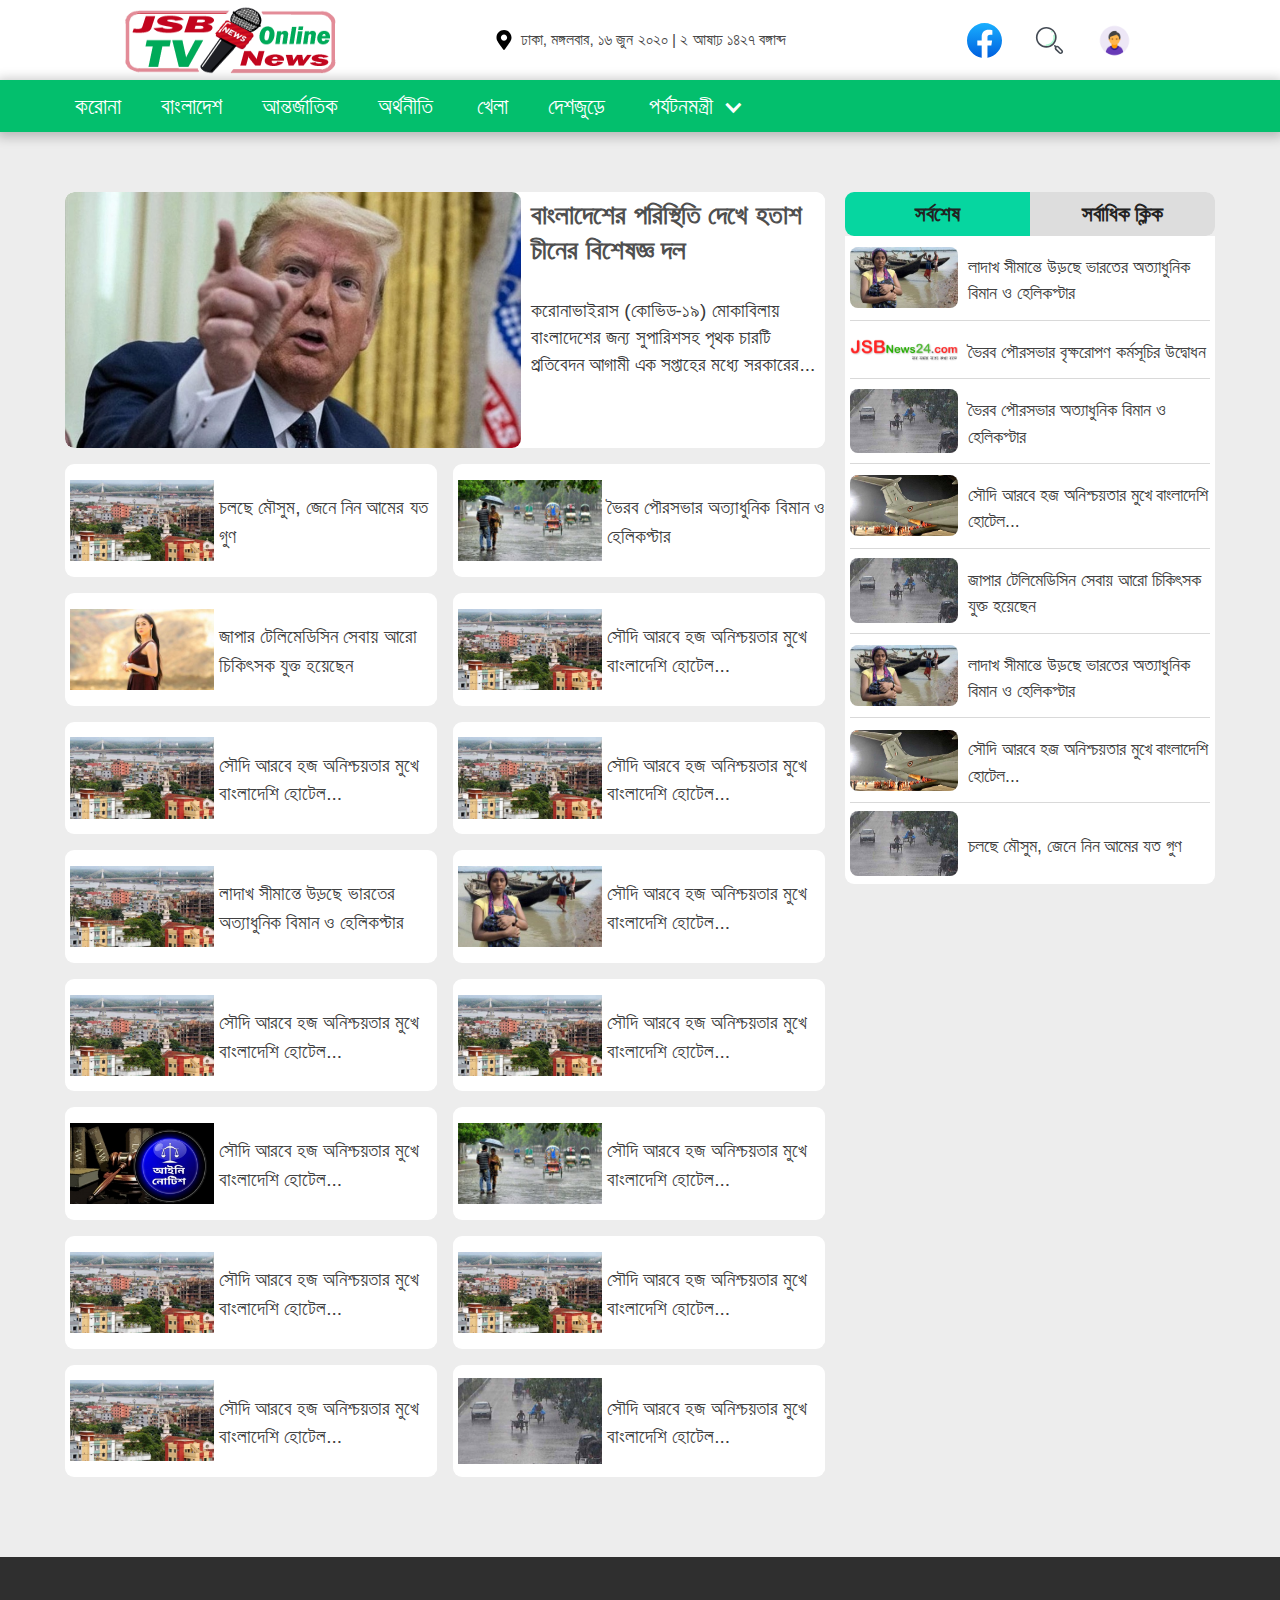
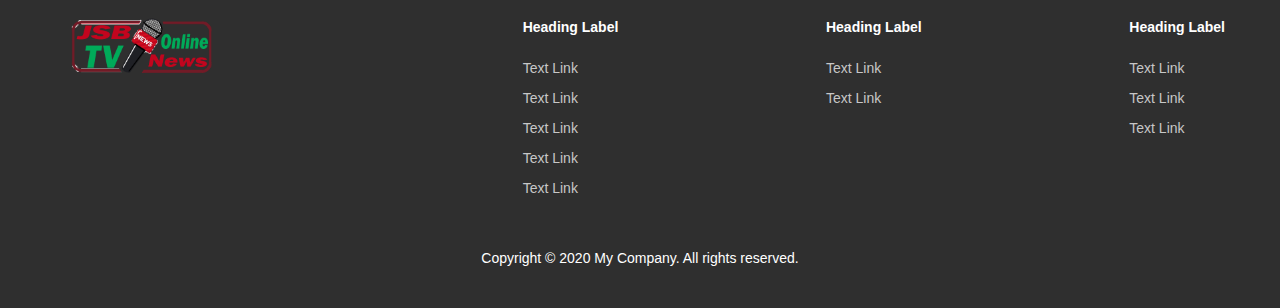
==== cat.htm @ a58efa72 "First Commit" ====
<!DOCTYPE html>

<html data-wf-page="5eef7b1b35ddb6d08516d915" data-wf-site="5ee8eca224a7f662449e1079">
    <head>
        <meta charset="utf-8" />
        <title>Not Found</title>
        <meta content="Not Found" property="og:title" />
        <meta content="Not Found" property="twitter:title" />
        <meta content="width=device-width, initial-scale=1" name="viewport" />
        <link href="css/normalize.css" rel="stylesheet" type="text/css" />
        <link href="css/w3.min.css" rel="stylesheet" type="text/css" />
        <link href="css/style.css" rel="stylesheet" type="text/css" />
        <script type="text/javascript">
            !(function (o, c) {
                var n = c.documentElement,
                    t = " w-mod-";
                (n.className += t + "js"), ("ontouchstart" in o || (o.DocumentTouch && c instanceof DocumentTouch)) && (n.className += t + "touch");
            })(window, document);
        </script>
        <link href="images/favicon.ico" rel="shortcut icon" type="image/x-icon" />
        <link href="images/webclip.png" rel="apple-touch-icon" />
    </head>
    <body>
        <header id="header" class="container header">
            <div class="header-row w-row">
                <div class="header__col w-col w-col-4">
                    <div class="header__col">
                        <a href="#" class="logo-link w-inline-block"><img src="images/Untitled-1.png" width="260" height="70" alt="Logo" class="image" /></a>
                    </div>
                </div>
                <div id="date-section" class="header__col h__date w-col w-col-4">
                    <img src="images/map-marker-alt.svg" width="20" height="20" alt="Marker" class="marker" />
                    <p class="date">ঢাকা, মঙ্গলবার, ১৬ জুন ২০২০ | ২ আষাঢ় ১৪২৭ বঙ্গাব্দ</p>
                </div>
                <div class="header__col w-col w-col-4">
                    <div class="header_s3_r-bar">
                        <ul role="list" class="h_r_btns w-list-unstyled">
                            <li class="h_r_item"><img src="images/fb.svg" alt="Facebook" height="35" width="35" class="image_u_l" /></li>
                            <li class="h_r_item search">
                                <img
                                    src="images/icons8-search.svg"
                                    width="35"
                                    height="35"
                                    alt="Twitter"
                                    data-w-id="1cf851e9-919a-91a7-d79a-5d364fa66bd7"
                                    class="image_u_l"
                                />
                            </li>
                            <li class="h_r_item"><img src="images/download.png" alt="Login" height="35" width="40" class="image_u_l login" /></li>
                        </ul>
                    </div>
                </div>
            </div>
            <div class="search-bar">
                <div class="search-box w-form">
                    <form id="email-form" name="email-form" data-name="Email Form" class="form">
                        <input type="text" class="search_input w-input" maxlength="256" name="query-2" data-name="Query 2" placeholder="কী খুঁজতে চান?" id="query-2" required="" />
                        <input type="submit" value="" class="search_submit w-button" /><a data-w-id="1cf851e9-919a-91a7-d79a-5d364fa66bdf" href="#" class="crose w-button">X</a>
                    </form>
                    <div class="w-form-done"></div>
                    <div class="w-form-fail"></div>
                </div>
            </div>
        </header>
        <nav class="main_menu">
            <div data-collapse="medium" data-animation="default" data-duration="400" data-no-scroll="1" role="banner" class="nav_top container w-nav">
                <nav role="navigation" class="mani_nav container w-nav-menu">
                    <a href="#" class="nav_item w-nav-link">করোনা</a><a href="#" class="nav_item w-nav-link">বাংলাদেশ</a><a href="#" class="nav_item w-nav-link">আন্তর্জাতিক</a><a href="#" class="nav_item w-nav-link">অর্থনীতি</a>
                    <a href="#" class="nav_item w-nav-link">খেলা</a><a href="#" class="nav_item w-nav-link">দেশজুড়ে</a>
                    <div data-hover="1" data-delay="0" class="nav_item w-dropdown">
                        <div class="dropdown-toggle w-dropdown-toggle">
                            <div class="icon w-icon-dropdown-toggle"></div>
                            <div class="dropdown_main_text">পর্যটনমন্ত্রী</div>
                        </div>
                        <nav class="dropdown_menu top_ss w-dropdown-list">
                            <a href="#" class="dropdown_menu_item nav_item w-dropdown-link">অবশেষে</a><a href="#" class="dropdown_menu_item nav_item w-dropdown-link">অবশেষে</a>
                            <a href="#" class="dropdown_menu_item nav_item w-dropdown-link">করোনাভাইরাসের</a><a href="#" class="dropdown_menu_item nav_item w-dropdown-link">মহামারি</a>
                        </nav>
                    </div>
                </nav>
                <div class="menu-button w-nav-button"><div class="w-icon-nav-menu"></div></div>
            </div>
        </nav>
        <section class="cat_page">
            <div class="container">
                <div class="cat_page_col w-row">
                    <div class="cat_page_col_item w-col w-col-8 w-col-stack">
                        <div class="w-layout-grid">
                            <div id="w-node-893c8c41c32c-8516d915" class="cat_page_item first">
                                <div class="cat_p_item_inner">
                                    <div class="c_image_s">
                                        <a href="#" class="link w-inline-block">
                                            <img
                                                src="images/trump.jpg"
                                                srcset="
                                                    images/trump-p-800.jpeg   800w,
                                                    images/trump-p-1080.jpeg 1080w,
                                                    images/trump.jpg         1400w
                                                "
                                                sizes="(max-width: 479px) 57vw, (max-width: 767px) 58vw, (max-width: 991px) 59vw, (max-width: 1279px) 39vw, (max-width: 1439px) 455.97918701171875px, 467.97918701171875px"
                                                alt=""
                                                class="image-4"
                                            />
                                        </a>
                                    </div>
                                    <div class="c_content_s">
                                        <a href="#" class="link cat_item w-inline-block"><h1 class="cat_page_f_heading">বাংলাদেশের পরিস্থিতি দেখে হতাশ চীনের বিশেষজ্ঞ দল</h1></a>
                                        <p class="cat_page_f_sami">করোনাভাইরাস (কোভিড-১৯) মোকাবিলায় বাংলাদেশের জন্য সুপারিশসহ পৃথক চারটি প্রতিবেদন আগামী এক সপ্তাহের মধ্যে সরকারের...</p>
                                    </div>
                                </div>
                            </div>
                            <div id="w-node-59c60391ee85-8516d915" class="cat_page_item">
                                <a href="#" class="tab_small_image s8 cat w-inline-block">
                                    <img
                                        src="images/ctg.jpg"
                                        srcset="
                                            images/ctg-p-800.jpeg 800w,
                                            images/ctg.jpg        863w
                                        "
                                        sizes="(max-width: 479px) 37vw, (max-width: 767px) 38vw, (max-width: 991px) 39vw, (max-width: 1279px) 25vw, (max-width: 1439px) 298.97918701171875px, 306.97918701171875px"
                                        alt=""
                                        class="tab_image cat"
                                    />
                                </a>
                                <a href="#" class="tab_text s8 w-inline-block"><h2 class="heading s8_title cat_page">চলছে মৌসুম, জেনে নিন আমের যত গুণ</h2></a>
                            </div>
                            <div id="w-node-bd3c73ebaac7-8516d915" class="cat_page_item">
                                <a href="#" class="tab_small_image s8 cat w-inline-block"><img src="images/rain.jpg" alt="" class="tab_image cat" /></a>
                                <a href="#" class="tab_text s8 w-inline-block"><h2 class="heading s8_title cat_page">ভৈরব পৌরসভার অত্যাধুনিক বিমান ও হেলিকপ্টার</h2></a>
                            </div>
                            <div id="w-node-c0c34e583d6d-8516d915" class="cat_page_item">
                                <a href="#" class="tab_small_image s8 cat w-inline-block"><img src="images/mitu.jpg" alt="" class="tab_image cat" /></a>
                                <a href="#" class="tab_text s8 w-inline-block"><h2 class="heading s8_title cat_page">জাপার টেলিমেডিসিন সেবায় আরো চিকিৎসক যুক্ত হয়েছেন</h2></a>
                            </div>
                            <div id="w-node-b949ef691af8-8516d915" class="cat_page_item">
                                <a href="#" class="tab_small_image s8 cat w-inline-block">
                                    <img
                                        src="images/ctg.jpg"
                                        srcset="
                                            images/ctg-p-800.jpeg 800w,
                                            images/ctg.jpg        863w
                                        "
                                        sizes="(max-width: 479px) 37vw, (max-width: 767px) 38vw, (max-width: 991px) 39vw, (max-width: 1279px) 25vw, (max-width: 1439px) 298.97918701171875px, 306.97918701171875px"
                                        alt=""
                                        class="tab_image cat"
                                    />
                                </a>
                                <a href="#" class="tab_text s8 w-inline-block"><h2 class="heading s8_title cat_page">সৌদি আরবে হজ অনিশ্চয়তার মুখে বাংলাদেশি হোটেল...</h2></a>
                            </div>
                            <div id="w-node-778135c5c2c8-8516d915" class="cat_page_item">
                                <a href="#" class="tab_small_image s8 cat w-inline-block">
                                    <img
                                        src="images/ctg.jpg"
                                        srcset="
                                            images/ctg-p-800.jpeg 800w,
                                            images/ctg.jpg        863w
                                        "
                                        sizes="(max-width: 479px) 37vw, (max-width: 767px) 38vw, (max-width: 991px) 39vw, (max-width: 1279px) 25vw, (max-width: 1439px) 298.97918701171875px, 306.97918701171875px"
                                        alt=""
                                        class="tab_image cat"
                                    />
                                </a>
                                <a href="#" class="tab_text s8 w-inline-block"><h2 class="heading s8_title cat_page">সৌদি আরবে হজ অনিশ্চয়তার মুখে বাংলাদেশি হোটেল...</h2></a>
                            </div>
                            <div id="w-node-17bcb2df6a93-8516d915" class="cat_page_item">
                                <a href="#" class="tab_small_image s8 cat w-inline-block">
                                    <img
                                        src="images/ctg.jpg"
                                        srcset="
                                            images/ctg-p-800.jpeg 800w,
                                            images/ctg.jpg        863w
                                        "
                                        sizes="(max-width: 479px) 37vw, (max-width: 767px) 38vw, (max-width: 991px) 39vw, (max-width: 1279px) 25vw, (max-width: 1439px) 298.97918701171875px, 306.97918701171875px"
                                        alt=""
                                        class="tab_image cat"
                                    />
                                </a>
                                <a href="#" class="tab_text s8 w-inline-block"><h2 class="heading s8_title cat_page">সৌদি আরবে হজ অনিশ্চয়তার মুখে বাংলাদেশি হোটেল...</h2></a>
                            </div>
                            <div id="w-node-f8d655f0a3bc-8516d915" class="cat_page_item">
                                <a href="#" class="tab_small_image s8 cat w-inline-block">
                                    <img
                                        src="images/ctg.jpg"
                                        srcset="
                                            images/ctg-p-800.jpeg 800w,
                                            images/ctg.jpg        863w
                                        "
                                        sizes="(max-width: 479px) 37vw, (max-width: 767px) 38vw, (max-width: 991px) 39vw, (max-width: 1279px) 25vw, (max-width: 1439px) 298.97918701171875px, 306.97918701171875px"
                                        alt=""
                                        class="tab_image cat"
                                    />
                                </a>
                                <a href="#" class="tab_text s8 w-inline-block"><h2 class="heading s8_title cat_page">লাদাখ সীমান্তে উড়ছে ভারতের অত্যাধুনিক বিমান ও হেলিকপ্টার</h2></a>
                            </div>
                            <div id="w-node-1c79c45c4981-8516d915" class="cat_page_item">
                                <a href="#" class="tab_small_image s8 cat w-inline-block"><img src="images/hdbm9cwx.jpg" alt="" class="tab_image cat" /></a>
                                <a href="#" class="tab_text s8 w-inline-block"><h2 class="heading s8_title cat_page">সৌদি আরবে হজ অনিশ্চয়তার মুখে বাংলাদেশি হোটেল...</h2></a>
                            </div>
                            <div id="w-node-3529fb78c6a3-8516d915" class="cat_page_item">
                                <a href="#" class="tab_small_image s8 cat w-inline-block">
                                    <img
                                        src="images/ctg.jpg"
                                        srcset="
                                            images/ctg-p-800.jpeg 800w,
                                            images/ctg.jpg        863w
                                        "
                                        sizes="(max-width: 479px) 37vw, (max-width: 767px) 38vw, (max-width: 991px) 39vw, (max-width: 1279px) 25vw, (max-width: 1439px) 298.97918701171875px, 306.97918701171875px"
                                        alt=""
                                        class="tab_image cat"
                                    />
                                </a>
                                <a href="#" class="tab_text s8 w-inline-block"><h2 class="heading s8_title cat_page">সৌদি আরবে হজ অনিশ্চয়তার মুখে বাংলাদেশি হোটেল...</h2></a>
                            </div>
                            <div id="w-node-2137177ca760-8516d915" class="cat_page_item">
                                <a href="#" class="tab_small_image s8 cat w-inline-block">
                                    <img
                                        src="images/ctg.jpg"
                                        srcset="
                                            images/ctg-p-800.jpeg 800w,
                                            images/ctg.jpg        863w
                                        "
                                        sizes="(max-width: 479px) 37vw, (max-width: 767px) 38vw, (max-width: 991px) 39vw, (max-width: 1279px) 25vw, (max-width: 1439px) 298.97918701171875px, 306.97918701171875px"
                                        alt=""
                                        class="tab_image cat"
                                    />
                                </a>
                                <a href="#" class="tab_text s8 w-inline-block"><h2 class="heading s8_title cat_page">সৌদি আরবে হজ অনিশ্চয়তার মুখে বাংলাদেশি হোটেল...</h2></a>
                            </div>
                            <div id="w-node-dc37e570d9dc-8516d915" class="cat_page_item">
                                <a href="#" class="tab_small_image s8 cat w-inline-block">
                                    <img
                                        src="images/image-317520-1592567009.jpg"
                                        srcset="
                                            images/image-317520-1592567009-p-500.jpeg 500w,
                                            images/image-317520-1592567009.jpg        728w
                                        "
                                        sizes="(max-width: 479px) 37vw, (max-width: 767px) 38vw, (max-width: 991px) 39vw, (max-width: 1279px) 25vw, (max-width: 1439px) 298.97918701171875px, 306.97918701171875px"
                                        alt=""
                                        class="tab_image cat"
                                    />
                                </a>
                                <a href="#" class="tab_text s8 w-inline-block"><h2 class="heading s8_title cat_page">সৌদি আরবে হজ অনিশ্চয়তার মুখে বাংলাদেশি হোটেল...</h2></a>
                            </div>
                            <div id="w-node-99bef256e8ab-8516d915" class="cat_page_item">
                                <a href="#" class="tab_small_image s8 cat w-inline-block"><img src="images/rain.jpg" alt="" class="tab_image cat" /></a>
                                <a href="#" class="tab_text s8 w-inline-block"><h2 class="heading s8_title cat_page">সৌদি আরবে হজ অনিশ্চয়তার মুখে বাংলাদেশি হোটেল...</h2></a>
                            </div>
                            <div id="w-node-aa021aca2595-8516d915" class="cat_page_item">
                                <a href="#" class="tab_small_image s8 cat w-inline-block">
                                    <img
                                        src="images/ctg.jpg"
                                        srcset="
                                            images/ctg-p-800.jpeg 800w,
                                            images/ctg.jpg        863w
                                        "
                                        sizes="(max-width: 479px) 37vw, (max-width: 767px) 38vw, (max-width: 991px) 39vw, (max-width: 1279px) 25vw, (max-width: 1439px) 298.97918701171875px, 306.97918701171875px"
                                        alt=""
                                        class="tab_image cat"
                                    />
                                </a>
                                <a href="#" class="tab_text s8 w-inline-block"><h2 class="heading s8_title cat_page">সৌদি আরবে হজ অনিশ্চয়তার মুখে বাংলাদেশি হোটেল...</h2></a>
                            </div>
                            <div id="w-node-a9aea4d67c64-8516d915" class="cat_page_item">
                                <a href="#" class="tab_small_image s8 cat w-inline-block">
                                    <img
                                        src="images/ctg.jpg"
                                        srcset="
                                            images/ctg-p-800.jpeg 800w,
                                            images/ctg.jpg        863w
                                        "
                                        sizes="(max-width: 479px) 37vw, (max-width: 767px) 38vw, (max-width: 991px) 39vw, (max-width: 1279px) 25vw, (max-width: 1439px) 298.97918701171875px, 306.97918701171875px"
                                        alt=""
                                        class="tab_image cat"
                                    />
                                </a>
                                <a href="#" class="tab_text s8 w-inline-block"><h2 class="heading s8_title cat_page">সৌদি আরবে হজ অনিশ্চয়তার মুখে বাংলাদেশি হোটেল...</h2></a>
                            </div>
                            <div id="w-node-bbadb7db4d58-8516d915" class="cat_page_item">
                                <a href="#" class="tab_small_image s8 cat w-inline-block">
                                    <img
                                        src="images/ctg.jpg"
                                        srcset="
                                            images/ctg-p-800.jpeg 800w,
                                            images/ctg.jpg        863w
                                        "
                                        sizes="(max-width: 479px) 37vw, (max-width: 767px) 38vw, (max-width: 991px) 39vw, (max-width: 1279px) 25vw, (max-width: 1439px) 298.97918701171875px, 306.97918701171875px"
                                        alt=""
                                        class="tab_image cat"
                                    />
                                </a>
                                <a href="#" class="tab_text s8 w-inline-block"><h2 class="heading s8_title cat_page">সৌদি আরবে হজ অনিশ্চয়তার মুখে বাংলাদেশি হোটেল...</h2></a>
                            </div>
                            <div id="w-node-06b2c79d84d1-8516d915" class="cat_page_item">
                                <a href="#" class="tab_small_image s8 cat w-inline-block">
                                    <img src="images/888940f3f423f0eb96e3fb1c6697e203-5c0145870c755.jpg" alt="" class="tab_image cat" />
                                </a>
                                <a href="#" class="tab_text s8 w-inline-block"><h2 class="heading s8_title cat_page">সৌদি আরবে হজ অনিশ্চয়তার মুখে বাংলাদেশি হোটেল...</h2></a>
                            </div>
                        </div>
                    </div>
                    <div class="cat_page_col_item _2nd w-col w-col-4 w-col-stack">
                        <div data-duration-in="300" data-duration-out="100" class="sig_page_tab w-tabs">
                            <div class="tabs-menu w-tab-menu">
                                <a data-w-tab="Tab 1" class="custom_all_tab w-inline-block w-tab-link w--current"><div class="text-block">সর্বশেষ</div></a>
                                <a data-w-tab="Tab 2" class="s_1_tab_2 custom_all_tab w-inline-block w-tab-link"><div class="text-block-2">সর্বাধিক ক্লিক</div></a>
                            </div>
                            <div class="w-tab-content">
                                <div data-w-tab="Tab 1" class="tab_panel sig_page w-tab-pane w--tab-active">
                                    <div class="tab_panel_inner">
                                        <ul role="list" class="tab_panel_list w-list-unstyled">
                                            <li class="tab_panel_list_item">
                                                <a href="#" class="tab_small_image w-inline-block"><img src="images/hdbm9cwx.jpg" alt="" class="tab_image" /></a>
                                                <a href="#" class="tab_text link w-inline-block"><h2 class="heading">লাদাখ সীমান্তে উড়ছে ভারতের অত্যাধুনিক বিমান ও হেলিকপ্টার</h2></a>
                                            </li>
                                            <li class="tab_panel_list_item">
                                                <a href="#" class="tab_small_image w-inline-block"><img src="images/logo.png" alt="" class="tab_image" /></a>
                                                <a href="#" class="tab_text link w-inline-block"><h2 class="heading">ভৈরব পৌরসভার বৃক্ষরোপণ কর্মসূচির উদ্বোধন</h2></a>
                                            </li>
                                            <li class="tab_panel_list_item">
                                                <a href="#" class="tab_small_image w-inline-block">
                                                    <img src="images/888940f3f423f0eb96e3fb1c6697e203-5c0145870c755.jpg" alt="" class="tab_image" />
                                                </a>
                                                <a href="#" class="tab_text link w-inline-block"><h2 class="heading">ভৈরব পৌরসভার অত্যাধুনিক বিমান ও হেলিকপ্টার</h2></a>
                                            </li>
                                            <li class="tab_panel_list_item">
                                                <a href="#" class="tab_small_image w-inline-block">
                                                    <img src="images/image-317519-1592566779.jpg" alt="" class="tab_image" />
                                                </a>
                                                <a href="#" class="tab_text link w-inline-block"><h2 class="heading">সৌদি আরবে হজ অনিশ্চয়তার মুখে বাংলাদেশি হোটেল...</h2></a>
                                            </li>
                                            <li class="tab_panel_list_item">
                                                <a href="#" class="tab_small_image w-inline-block">
                                                    <img src="images/888940f3f423f0eb96e3fb1c6697e203-5c0145870c755.jpg" alt="" class="tab_image" />
                                                </a>
                                                <a href="#" class="tab_text link w-inline-block"><h2 class="heading">জাপার টেলিমেডিসিন সেবায় আরো চিকিৎসক যুক্ত হয়েছেন</h2></a>
                                            </li>
                                            <li class="tab_panel_list_item">
                                                <a href="#" class="tab_small_image w-inline-block"><img src="images/hdbm9cwx.jpg" alt="" class="tab_image" /></a>
                                                <a href="#" class="tab_text link w-inline-block"><h2 class="heading">লাদাখ সীমান্তে উড়ছে ভারতের অত্যাধুনিক বিমান ও হেলিকপ্টার</h2></a>
                                            </li>
                                            <li class="tab_panel_list_item">
                                                <a href="#" class="tab_small_image w-inline-block">
                                                    <img src="images/image-317519-1592566779.jpg" alt="" class="tab_image" />
                                                </a>
                                                <a href="#" class="tab_text link w-inline-block"><h2 class="heading">সৌদি আরবে হজ অনিশ্চয়তার মুখে বাংলাদেশি হোটেল...</h2></a>
                                            </li>
                                            <li class="tab_panel_list_item last">
                                                <a href="#" class="tab_small_image w-inline-block">
                                                    <img src="images/888940f3f423f0eb96e3fb1c6697e203-5c0145870c755.jpg" alt="" class="tab_image" />
                                                </a>
                                                <a href="#" class="tab_text link w-inline-block"><h2 class="heading">চলছে মৌসুম, জেনে নিন আমের যত গুণ</h2></a>
                                            </li>
                                        </ul>
                                    </div>
                                </div>
                                <div data-w-tab="Tab 2" class="tab_panel sig_page w-tab-pane">
                                    <div class="tab_panel_inner">
                                        <ul role="list" class="tab_panel_list w-list-unstyled">
                                            <li class="tab_panel_list_item">
                                                <a href="#" class="tab_small_image w-inline-block">
                                                    <img src="images/image-317519-1592566779.jpg" alt="" class="tab_image" />
                                                </a>
                                                <a href="#" class="tab_text link w-inline-block"><h2 class="heading">লাদাখ সীমান্তে উড়ছে ভারতের অত্যাধুনিক বিমান ও হেলিকপ্টার</h2></a>
                                            </li>
                                            <li class="tab_panel_list_item">
                                                <a href="#" class="tab_small_image w-inline-block">
                                                    <img src="images/image-317519-1592566779.jpg" alt="" class="tab_image" />
                                                </a>
                                                <a href="#" class="tab_text link w-inline-block"><h2 class="heading">ভৈরব পৌরসভার বৃক্ষরোপণ কর্মসূচির উদ্বোধন</h2></a>
                                            </li>
                                            <li class="tab_panel_list_item">
                                                <a href="#" class="tab_small_image w-inline-block">
                                                    <img src="images/image-317519-1592566779.jpg" alt="" class="tab_image" />
                                                </a>
                                                <a href="#" class="tab_text link w-inline-block"><h2 class="heading">ভারতের অত্যাধুনিক বিমান ও হেলিকপ্টার</h2></a>
                                            </li>
                                            <li class="tab_panel_list_item">
                                                <a href="#" class="tab_small_image w-inline-block">
                                                    <img src="images/image-317519-1592566779.jpg" alt="" class="tab_image" />
                                                </a>
                                                <a href="#" class="tab_text link w-inline-block"><h2 class="heading">সৌদি আরবে হজ অনিশ্চয়তার মুখে বাংলাদেশি হোটেল...</h2></a>
                                            </li>
                                            <li class="tab_panel_list_item">
                                                <a href="#" class="tab_small_image w-inline-block">
                                                    <img src="images/image-317519-1592566779.jpg" alt="" class="tab_image" />
                                                </a>
                                                <a href="#" class="tab_text link w-inline-block"><h2 class="heading">জাপার টেলিমেডিসিন সেবায় আরো চিকিৎসক যুক্ত হয়েছেন</h2></a>
                                            </li>
                                            <li class="tab_panel_list_item last">
                                                <a href="#" class="tab_small_image w-inline-block">
                                                    <img src="images/image-317519-1592566779.jpg" alt="" class="tab_image" />
                                                </a>
                                                <a href="#" class="tab_text link w-inline-block"><h2 class="heading">লাদাখ সীমান্তে উড়ছে ভারতের অত্যাধুনিক বিমান ও হেলিকপ্টার</h2></a>
                                            </li>
                                        </ul>
                                    </div>
                                </div>
                            </div>
                        </div>
                    </div>
                </div>
            </div>
        </section>
        <footer id="footer" class="footer dark">
            <div class="container w-container">
                <div class="footer-flex-container">
                    <a href="#" class="footer-logo-link w-inline-block"><img src="images/5eee5695f2eb3d21d18c23cf_Untitled-1.png" alt="" class="footer-image" /></a>
                    <div>
                        <h2 class="footer-heading">Heading Label</h2>
                        <ul role="list" class="w-list-unstyled">
                            <li><a href="#" class="footer-link">Text Link</a></li>
                            <li><a href="#" class="footer-link">Text Link</a></li>
                            <li><a href="#" class="footer-link">Text Link</a></li>
                            <li><a href="#" class="footer-link">Text Link</a></li>
                            <li><a href="#" class="footer-link">Text Link</a></li>
                        </ul>
                    </div>
                    <div>
                        <h2 class="footer-heading">Heading Label</h2>
                        <ul role="list" class="w-list-unstyled">
                            <li><a href="#" class="footer-link">Text Link</a></li>
                            <li><a href="#" class="footer-link">Text Link</a></li>
                        </ul>
                    </div>
                    <div>
                        <h2 class="footer-heading">Heading Label</h2>
                        <ul role="list" class="w-list-unstyled">
                            <li><a href="#" class="footer-link">Text Link</a></li>
                            <li><a href="#" class="footer-link">Text Link</a></li>
                            <li><a href="#" class="footer-link">Text Link</a></li>
                        </ul>
                    </div>
                </div>
                <div>Copyright © 2020 My Company. All rights reserved.</div>
            </div>
        </footer>
        <script
            src="https://d3e54v103j8qbb.cloudfront.net/js/jquery-3.4.1.min.220afd743d.js?site=5ee8eca224a7f662449e1079"
            type="text/javascript"
            integrity="sha256-CSXorXvZcTkaix6Yvo6HppcZGetbYMGWSFlBw8HfCJo="
            crossorigin="anonymous"
        ></script>
        <script src="js/main.js" type="text/javascript"></script>
        <!--[if lte IE 9]><script src="//cdnjs.cloudflare.com/ajax/libs/placeholders/3.0.2/placeholders.min.js"></script><![endif]-->
    </body>
</html>
---- css/style.css ----
.w-layout-grid {
  display: -ms-grid;
  display: grid;
  grid-auto-columns: 1fr;
  -ms-grid-columns: 1fr 1fr;
  grid-template-columns: 1fr 1fr;
  -ms-grid-rows: auto auto;
  grid-template-rows: auto auto;
  grid-row-gap: 16px;
  grid-column-gap: 16px;
}

.container {
  max-width: 1200px;
  margin-right: auto;
  margin-left: auto;
}

.container.header {
  width: 96%;
  max-width: none;
  margin-right: auto;
  margin-left: auto;
}

.container.s6 {
  margin-top: 5px;
  margin-bottom: 10px;
}

.header-row {
  height: 80px;
}

.header__col.h__date {
  display: -webkit-box;
  display: -webkit-flex;
  display: -ms-flexbox;
  display: flex;
  height: 80px;
  -webkit-box-pack: center;
  -webkit-justify-content: center;
  -ms-flex-pack: center;
  justify-content: center;
  -webkit-box-align: center;
  -webkit-align-items: center;
  -ms-flex-align: center;
  align-items: center;
}

.logo-link {
  padding-top: 4px;
}

.date {
  display: inline-block;
  margin-bottom: 0px;
  margin-left: 7px;
  font-family: Solaimanlipi, sans-serif;
  color: #484848;
  font-size: 15.4px;
  font-weight: 400;
}

.marker {
  display: inline-block;
}

.h_r_btns {
  display: -webkit-box;
  display: -webkit-flex;
  display: -ms-flexbox;
  display: flex;
  height: 80px;
  margin-bottom: 0px;
  padding-left: 0px;
  -webkit-box-pack: end;
  -webkit-justify-content: flex-end;
  -ms-flex-pack: end;
  justify-content: flex-end;
  -webkit-box-align: center;
  -webkit-align-items: center;
  -ms-flex-align: center;
  align-items: center;
  list-style-type: none;
}

.h_r_item {
  display: -webkit-box;
  display: -webkit-flex;
  display: -ms-flexbox;
  display: flex;
  margin-right: 15px;
  margin-left: 15px;
  -webkit-box-pack: center;
  -webkit-justify-content: center;
  -ms-flex-pack: center;
  justify-content: center;
  -webkit-box-align: center;
  -webkit-align-items: center;
  -ms-flex-align: center;
  align-items: center;
  -webkit-align-self: center;
  -ms-flex-item-align: center;
  align-self: center;
  -webkit-box-ordinal-group: 1;
  -webkit-order: 0;
  -ms-flex-order: 0;
  order: 0;
  -webkit-box-flex: 0;
  -webkit-flex: 0 auto;
  -ms-flex: 0 auto;
  flex: 0 auto;
}

.image_u_l {
  display: block;
  width: 35px;
  height: 35px;
  padding-top: 0px;
  cursor: pointer;
}

.search-bar {
  position: absolute;
  left: 0%;
  top: 0%;
  right: auto;
  bottom: auto;
  width: 0%;
  height: 80px;
  padding-top: 12px;
  background-color: #fff;
  opacity: 0;
}

.search-box {
  margin-right: 20px;
  margin-bottom: 0px;
  margin-left: 20px;
}

.search_input {
  height: 45px;
  margin-bottom: 0px;
  border-style: solid;
  border-width: 1px;
  border-color: #c5c5c5;
  border-radius: 9px;
  box-shadow: 2px 2px 8px 3px rgba(0, 0, 0, 0.09);
  font-family: Solaimanlipi, sans-serif;
  font-size: 19px;
  line-height: 19px;
  cursor: text;
}

.search_input:hover {
  box-shadow: none;
}

.search_input:focus {
  box-shadow: none;
}

.form {
  display: -webkit-box;
  display: -webkit-flex;
  display: -ms-flexbox;
  display: flex;
  -webkit-box-pack: center;
  -webkit-justify-content: center;
  -ms-flex-pack: center;
  justify-content: center;
  -webkit-box-align: center;
  -webkit-align-items: center;
  -ms-flex-align: center;
  align-items: center;
}

.search_submit {
  width: 40px;
  height: 40px;
  margin: 10px 20px;
  padding: 10px 11px 10px 15px;
  background-color: transparent;
  background-image: url("https://uploads-ssl.webflow.com/5ee8eca224a7f662449e1079/5eec77a8fe118d4c8bd8ba6b_icons8-search.svg");
  background-position: 50% 50%;
  background-size: contain;
  background-repeat: no-repeat;
  cursor: pointer;
}

.search_submit:hover {
  -webkit-transform: scale(1.04);
  -ms-transform: scale(1.04);
  transform: scale(1.04);
}

.crose {
  background-color: transparent;
  font-family: Arial, 'Helvetica Neue', Helvetica, sans-serif;
  color: red;
  font-size: 22px;
  line-height: 22px;
  font-weight: 700;
  text-align: center;
}

.main_menu {
  position: relative;
  height: 52px;
  margin-right: auto;
  margin-left: auto;
  background-color: #03bf6d;
  box-shadow: 0 2px 11px 3px rgba(0, 0, 0, 0.23);
}

.nav_top {
  background-color: transparent;
}

.nav_top.container {
  width: 96%;
  height: 52px;
}

.mani_nav.container {
  width: 1200px;
  height: 52px;
  float: none;
}

.nav_item {
  height: 52px;
  padding-top: 17px;
  -webkit-transition: all 200ms ease-in-out;
  transition: all 200ms ease-in-out;
  font-family: Solaimanlipi, sans-serif;
  color: #fff;
  font-size: 22px;
  cursor: pointer;
}

.nav_item:hover {
  background-color: #ef476f;
}

.dropdown-toggle {
  padding-top: 0px;
  padding-bottom: 0px;
}

.icon {
  padding-left: 11px;
  color: #fff;
}

.dropdown_menu_item.nav_item {
  background-color: #efefef;
  color: #4e585b;
  text-align: center;
}

.dropdown_menu_item.nav_item:hover {
  background-color: #fff;
  -webkit-transform: scale(1.05);
  -ms-transform: scale(1.05);
  transform: scale(1.05);
  color: #353535;
}

.dropdown_menu.w--open {
  margin-top: 15px;
  text-align: left;
}

.dropdown_menu.top_ss {
  overflow: hidden;
  border-style: none solid solid;
  border-width: 1px;
  border-color: #d1d1d1;
  border-bottom-left-radius: 12px;
  border-bottom-right-radius: 12px;
}

.dropdown_main_text {
  color: #fff;
}

.link_block_right {
  width: 50px;
  height: 52px;
  padding-right: 36px;
  padding-left: 36px;
  float: right;
  clear: both;
}

.news_section_1 {
  padding-top: 30px;
  padding-bottom: 25px;
  background-color: #f7f7f7;
}

.section_1--col-1 {
  display: -ms-grid;
  display: grid;
  grid-auto-columns: 1fr;
  grid-column-gap: 10px;
  grid-row-gap: 15px;
  -ms-grid-columns: 1fr 1fr;
  grid-template-columns: 1fr 1fr;
  -ms-grid-rows: auto auto;
  grid-template-rows: auto auto;
}

.section_1--col-3 {
  padding-right: 0px;
}

.s_1_left_row_item {
  overflow: hidden;
  border-radius: 9px;
  box-shadow: 3px 3px 8px 0 rgba(0, 0, 0, 0.14);
}

.s_1_left_row_item.s4 {
  height: 228px;
  margin-right: 8px;
  margin-bottom: 20px;
  margin-left: 8px;
}

.s_1_left_row_item.s4.s6 {
  height: 250px;
  margin-right: 0px;
  margin-left: 0px;
}

.s_1_left_row_item.s4.s6.s9 {
  height: auto;
}

.s_1_l_item_container {
  position: relative;
  height: 100%;
  padding-bottom: 5px;
}

.info_box {
  position: absolute;
  left: 0%;
  top: auto;
  right: 0%;
  bottom: 0%;
  background-image: -webkit-gradient(linear, left top, left bottom, from(transparent), color-stop(41%, rgba(0, 0, 0, 0.42)), to(rgba(0, 0, 0, 0.73)));
  background-image: linear-gradient(180deg, transparent, rgba(0, 0, 0, 0.42) 41%, rgba(0, 0, 0, 0.73));
  line-height: 14px;
}

.s_title {
  margin-top: 20px;
  margin-bottom: 10px;
  -webkit-transition: all 100ms ease-in-out;
  transition: all 100ms ease-in-out;
  font-family: Solaimanlipi, sans-serif;
  color: #fff;
  font-size: 1.6rem;
  line-height: 1.7;
}

.s_title:hover {
  color: #ffd166;
}

.s_title.vid_post_title {
  margin-top: 10px;
}

.s_title.vid_post_title.in_vid_tab {
  margin-top: 5px;
  font-size: 1.3rem;
  line-height: 1.4;
  font-weight: 400;
}

.title_link {
  padding-right: 10px;
  padding-left: 10px;
  text-decoration: none;
}

.box_image {
  overflow: hidden;
}

.box_content.title_link {
  padding-right: 0px;
  padding-left: 0px;
  font-family: Solaimanlipi, sans-serif;
  color: #444;
}

.box_content.title_link.s4 {
  display: block;
}

.s_title_dark {
  margin-top: 5px;
  margin-bottom: 7px;
  padding-right: 7px;
  padding-left: 7px;
  -webkit-transition: all 100ms ease;
  transition: all 100ms ease;
  font-size: 20px;
  line-height: 25px;
  cursor: pointer;
}

.s_title_dark:hover {
  color: #ef476f;
}

.s_title_dark.section_4_col {
  font-size: 1.1rem;
  line-height: 1.5rem;
}

.s_title_dark.s4 {
  margin-top: 0px;
  font-size: 1.1rem;
  line-height: 1.5rem;
}

.box_image_src {
  width: 100%;
  -webkit-transition: all 100ms ease-in-out;
  transition: all 100ms ease-in-out;
}

.box_image_src:hover {
  -webkit-transform: scale(1.04);
  -ms-transform: scale(1.04);
  transform: scale(1.04);
}

.custom_all_tab {
  width: 50%;
  padding: 12px 10px;
  text-align: center;
}

.custom_all_tab.w--current {
  width: 50%;
  background-color: #06d6a0;
  font-family: Solaimanlipi, sans-serif;
  text-align: center;
}

.s_1_tab_2 {
  width: 50%;
}

.s_1_tab_2.custom_tab {
  text-align: center;
}

.s_1_tab_2.custom_all_tab {
  padding-right: 10px;
  padding-left: 10px;
  border-top-right-radius: 9px;
  border-bottom-right-radius: 9px;
  font-family: Solaimanlipi, sans-serif;
  font-weight: 400;
  text-align: center;
}

.text-block {
  font-family: Solaimanlipi, sans-serif;
  font-size: 21px;
  font-weight: 700;
}

.text-block-2 {
  font-family: Solaimanlipi, sans-serif;
  font-size: 21px;
  font-weight: 700;
}

.tabs-menu {
  overflow: hidden;
  border-radius: 9px;
  display: flex;
}

.tab_panel.sig_page {
  padding-right: 5px;
  padding-left: 5px;
  border-bottom-left-radius: 9px;
  border-bottom-right-radius: 9px;
  background-color: #fff;
}

.tab_panel_list {
  list-style-type: none;
}

.tab_panel_list_item {
  display: -webkit-box;
  display: -webkit-flex;
  display: -ms-flexbox;
  display: flex;
  padding: 8px 0px;
  -webkit-box-orient: horizontal;
  -webkit-box-direction: normal;
  -webkit-flex-direction: row;
  -ms-flex-direction: row;
  flex-direction: row;
  -webkit-box-align: center;
  -webkit-align-items: center;
  -ms-flex-align: center;
  align-items: center;
  border-bottom: 1px solid rgba(0, 0, 0, 0.15);
}

.tab_panel_list_item.last {
  border-bottom-style: none;
}

.tab_panel_list_item.first {
  display: block;
  padding-top: 0px;
  padding-right: 0px;
  padding-left: 0px;
  border-bottom-style: none;
  border-radius: 9px;
  background-color: #fff;
}

.tab_panel_list_item.s8 {
  margin-top: 10px;
  margin-bottom: 10px;
  padding-top: 0px;
  padding-bottom: 0px;
  border-radius: 9px;
  background-color: #fff;
}

.body {
  font-family: Solaimanlipi, sans-serif;
}

.tab_text {
  display: block;
  width: 70%;
  -webkit-align-self: center;
  -ms-flex-item-align: center;
  -ms-grid-row-align: center;
  align-self: center;
  color: #333;
  text-decoration: none;
}

.tab_text.first {
  width: 100%;
}

.tab_text.s8 {
  width: 60%;
}

.heading {
  margin-top: 10px;
  margin-bottom: 5px;
  padding-left: 10px;
  -webkit-transition: all 100ms ease-in-out;
  transition: all 100ms ease-in-out;
  color: #414141;
  font-size: 1.1rem;
  line-height: 1.5;
  font-weight: 400;
}

.heading:hover {
  color: #ef476f;
}

.heading.s8_title {
  padding-left: 5px;
  font-family: Solaimanlipi, sans-serif;
  font-size: 1rem;
}

.heading.s8_title.cat_page {
  background-color: #fff;
  font-size: 1.2rem;
}

.tab_small_image {
  width: 30%;
  -webkit-align-self: center;
  -ms-flex-item-align: center;
  -ms-grid-row-align: center;
  align-self: center;
  -webkit-box-flex: 0;
  -webkit-flex: 0 auto;
  -ms-flex: 0 auto;
  flex: 0 auto;
}

.tab_small_image.first {
  display: block;
  width: 100%;
  border-radius: 8px;
}

.tab_small_image.s8 {
  width: 40%;
}

.tab_small_image.s8.cat {
  padding-left: 5px;
}

.image-2 {
  width: 100%;
}

.tab_image {
  width: 100%;
  height: 100%;
  border-radius: 8px;
}

.tab_image.cat {
  border-radius: 0px;
}

.simple_dot {
  width: 9px;
  height: 9px;
  margin-right: 8px;
  border-radius: 50%;
  background-color: #ec595e;
}

.inner_box_top_left {
  display: -webkit-box;
  display: -webkit-flex;
  display: -ms-flexbox;
  display: flex;
  -webkit-box-align: center;
  -webkit-align-items: center;
  -ms-flex-align: center;
  align-items: center;
}

.text-block-3 {
  font-family: Solaimanlipi, sans-serif;
  color: #00a55c;
  font-weight: 400;
}

.link {
  display: block;
  -webkit-transition: color 100ms ease-in-out;
  transition: color 100ms ease-in-out;
  font-family: Solaimanlipi, sans-serif;
  color: #414141;
  font-weight: 700;
  text-decoration: none;
  cursor: pointer;
}

.link.tag_link {
  position: absolute;
  left: auto;
  top: auto;
  right: 0%;
  bottom: 0%;
  margin-right: 5px;
  margin-bottom: 5px;
  padding-right: 17px;
  padding-left: 5px;
  float: right;
  background-image: url("../images/icons8-tag-window-30.png");
  background-position: 100% 50%;
  background-size: 13px 13px;
  background-repeat: no-repeat;
  color: #ec595e;
}

.link.s7 {
  display: block;
}

.link.s7_tag_line {
  display: block;
  padding-bottom: 10px;
  padding-left: 10px;
  color: #878787;
  font-size: 1.1rem;
  line-height: 1.4rem;
}

.link.post_page {
  margin-top: 10px;
  padding-right: 10px;
  padding-left: 10px;
  color: #4d4d4d;
}

.small_box_title {
  margin-top: 8px;
  margin-bottom: 8px;
  -webkit-transition: color 100ms ease-in-out;
  transition: color 100ms ease-in-out;
  font-size: 1rem;
  line-height: 1.3;
}

.small_box_title:hover {
  color: #ef476f;
}

.small_box_title.link {
  margin-top: 8px;
  margin-bottom: 0px;
  font-size: 1rem;
  line-height: 1.3;
}

.news_small_box_img {
  display: block;
  width: 100%;
  padding-right: 0px;
  padding-left: 0px;
  border-radius: 8px;
  box-shadow: 2px 2px 6px 0 rgba(0, 0, 0, 0.27);
  -webkit-transition: all 100ms ease-in-out;
  transition: all 100ms ease-in-out;
}

.news_small_box_img:hover {
  -webkit-transform: scale(1.04);
  -ms-transform: scale(1.04);
  transform: scale(1.04);
}

.top_last_col_inner_x {
  display: -ms-grid;
  display: grid;
  grid-auto-columns: 1fr;
  grid-column-gap: 5px;
  grid-row-gap: 0px;
  -ms-grid-columns: 1fr 1fr;
  grid-template-columns: 1fr 1fr;
  -ms-grid-rows: auto auto;
  grid-template-rows: auto auto;
}

.top_last_col_item_inner.s3 {
  padding-right: 5px;
  padding-left: 5px;
}

.image_link {
  display: block;
  overflow: hidden;
  border-radius: 8px;
}

.news_section_2 {
  padding-bottom: 45px;
  background-color: #383838;
}

.vid_post_wrapper {
  position: relative;
}

.vid_post_wrapper.in_tab {
  margin-right: 10px;
}

.vid_post_image {
  border-radius: 9px;
}

.vid_post_icon {
  position: absolute;
  left: 50%;
  right: 50%;
  z-index: 8;
  width: 100px;
  height: 100px;
  border-style: solid;
  border-width: 4px;
  border-color: #ff3131;
  border-radius: 50%;
  background-color: rgba(0, 0, 0, 0.47);
  -webkit-transform: translate(-50%, 58%);
  -ms-transform: translate(-50%, 58%);
  transform: translate(-50%, 58%);
}

.vid_post_icon.in_tab {
  -webkit-transform: scale(0.6) translate(-79%, 50%);
  -ms-transform: scale(0.6) translate(-79%, 50%);
  transform: scale(0.6) translate(-79%, 50%);
}

.image-3 {
  display: block;
  width: 60px;
  margin-right: auto;
  margin-left: auto;
  padding-top: 17px;
}

.vid_tab_col {
  margin-top: 5px;
}

.tab_btn {
  margin-right: 10px;
  border-radius: 11px;
  background-color: #10aa89;
  font-family: Solaimanlipi, sans-serif;
  color: #fff;
  font-size: 21px;
  font-weight: 700;
}

.tab_btn.w--current {
  margin-right: 5px;
}

.section_heading {
  margin-top: 0px;
  margin-bottom: 0px;
  padding-top: 40px;
  padding-bottom: 40px;
  text-align: center;
}

.section_heading.dark {
  color: #fff;
}

.section_heading.s4 {
  padding-top: 10px;
  padding-bottom: 20px;
  color: #ec595e;
}

.section_heading.s8 {
  padding-top: 10px;
  padding-bottom: 10px;
  color: #03bf6c;
  font-size: 31px;
  line-height: 31px;
}

.news_section_3 {
  padding-top: 20px;
  padding-bottom: 25px;
  background-color: #fff;
}

.link-block {
  text-decoration: none;
}

.s3_main_heading.link {
  margin-left: 5px;
}

.small_tile_title {
  display: inline-block;
  margin-top: 10px;
  padding: 2px 12px;
  border-radius: 10px;
  background-color: #ec595f;
  color: #fff;
  font-size: 1.2rem;
  line-height: 1.6;
}

.s3_in_row_item {
  padding-right: 10px;
  padding-left: 5px;
}

.news_section_4 {
  background-color: #f7f7f7;
}

.section_4_col {
  padding-bottom: 20px;
}

.news_section_6 {
  background-color: #f7f7f6;
}

.section_6_title.container {
  padding-top: 20px;
  padding-bottom: 20px;
}

.s6_h2 {
  display: inline-block;
  margin-top: 0px;
  margin-bottom: 0px;
  padding-right: 10px;
  padding-left: 10px;
}

.s6_h2.s7 {
  display: block;
  padding-bottom: 10px;
  text-align: left;
}

.s6_h3 {
  display: inline-block;
  margin-top: 0px;
  margin-bottom: 0px;
  padding-left: 20px;
  color: #787878;
  font-weight: 400;
}

.s6_t_link.link {
  display: inline-block;
}

.news_section_7 {
  padding-top: 20px;
}

.s7_content_box {
  overflow: hidden;
  margin-right: 8px;
  margin-left: 8px;
  border-radius: 9px;
  background-color: #f4f4f4;
  box-shadow: 0 0 5px 1px rgba(0, 0, 0, 0.18);
}

.s7_box_image {
  display: block;
  margin-right: auto;
  margin-left: auto;
  border-radius: 9px;
  -webkit-transition: all 100ms ease-in-out;
  transition: all 100ms ease-in-out;
}

.s7_box_image:hover {
  -webkit-transform: scale(1.05);
  -ms-transform: scale(1.05);
  transform: scale(1.05);
}

.s7_image_wraper {
  display: block;
  overflow: hidden;
  margin-right: auto;
  margin-left: auto;
  border-radius: 9px;
}

.s7_title_wraper {
  margin-top: 5px;
  margin-bottom: 5px;
  padding-right: 5px;
  padding-left: 5px;
  -webkit-transition: all 100ms ease;
  transition: all 100ms ease;
  font-size: 1.6rem;
  line-height: 2rem;
}

.s7_title_wraper:hover {
  color: #ec656b;
}

.s7_sami_text {
  margin-top: 10px;
  margin-bottom: 0px;
  padding-right: 5px;
  padding-left: 5px;
  color: #565656;
  font-size: 1.1rem;
  line-height: 1.5rem;
  font-weight: 400;
}

.news_section_8 {
  margin-top: 40px;
  padding-top: 20px;
  padding-bottom: 40px;
  background-color: #f6f6f4;
}

.s8_col_item {
  padding-right: 5px;
  padding-left: 5px;
}

.list_news {
  margin-bottom: 0px;
  padding-left: 0px;
}

.s8_list_news_item {
  display: -webkit-box;
  display: -webkit-flex;
  display: -ms-flexbox;
  display: flex;
}

.s8_list_news_item.first {
  display: block;
}

.news_section_9 {
  padding-top: 40px;
}

.footer {
  padding-top: 60px;
  padding-bottom: 40px;
  -webkit-box-align: start;
  -webkit-align-items: flex-start;
  -ms-flex-align: start;
  align-items: flex-start;
  text-align: center;
}

.footer.dark {
  background-color: #2f2f2f;
  color: #fff;
}

.footer-flex-container {
  display: -webkit-box;
  display: -webkit-flex;
  display: -ms-flexbox;
  display: flex;
  margin-bottom: 40px;
  -webkit-box-pack: justify;
  -webkit-justify-content: space-between;
  -ms-flex-pack: justify;
  justify-content: space-between;
  text-align: left;
}

.footer-logo-link {
  max-height: 60px;
  min-width: 60px;
  -webkit-box-flex: 0;
  -webkit-flex: 0 auto;
  -ms-flex: 0 auto;
  flex: 0 auto;
}

.footer-image {
  display: block;
  width: 100%;
  height: 100%;
  margin-right: auto;
  margin-left: auto;
  -o-object-fit: contain;
  object-fit: contain;
  -o-object-position: 0% 50%;
  object-position: 0% 50%;
}

.footer-heading {
  margin-top: 0px;
  margin-bottom: 20px;
  font-size: 14px;
  line-height: 1.5;
}

.footer-link {
  display: block;
  margin-bottom: 10px;
  color: #c7c7c7;
  text-decoration: none;
}

.footer-link:hover {
  text-decoration: underline;
}

.utility-page-wrap {
  display: -webkit-box;
  display: -webkit-flex;
  display: -ms-flexbox;
  display: flex;
  width: 100vw;
  height: 100vh;
  max-height: 100%;
  max-width: 100%;
  -webkit-box-pack: center;
  -webkit-justify-content: center;
  -ms-flex-pack: center;
  justify-content: center;
  -webkit-box-align: center;
  -webkit-align-items: center;
  -ms-flex-align: center;
  align-items: center;
}

.utility-page-content {
  display: -webkit-box;
  display: -webkit-flex;
  display: -ms-flexbox;
  display: flex;
  width: 260px;
  -webkit-box-orient: vertical;
  -webkit-box-direction: normal;
  -webkit-flex-direction: column;
  -ms-flex-direction: column;
  flex-direction: column;
  text-align: center;
}

.utility-page-form {
  display: -webkit-box;
  display: -webkit-flex;
  display: -ms-flexbox;
  display: flex;
  -webkit-box-orient: vertical;
  -webkit-box-direction: normal;
  -webkit-flex-direction: column;
  -ms-flex-direction: column;
  flex-direction: column;
  -webkit-box-align: stretch;
  -webkit-align-items: stretch;
  -ms-flex-align: stretch;
  align-items: stretch;
}

.singel_post_section {
  padding-top: 40px;
  padding-bottom: 40px;
  background-color: #eee;
}

.s_post_con_inner {
  padding: 10px 0px;
  border-radius: 9px;
  background-color: #fff;
}

.sig_page_post_thumb {
  display: block;
}

.sig_page_post_cont {
  padding-top: 20px;
  padding-right: 10px;
  padding-left: 10px;
}

.sig_page_main_post {
  font-family: Solaimanlipi, sans-serif;
  color: #525252;
  font-size: 1.4rem;
  line-height: 2.3rem;
  font-weight: 400;
}

.sig_post_info {
  display: -webkit-box;
  display: -webkit-flex;
  display: -ms-flexbox;
  display: flex;
  margin-bottom: 10px;
  margin-left: 20px;
  padding-top: 10px;
  padding-bottom: 10px;
  padding-left: 10px;
  border-left: 3px solid #777;
  font-family: Solaimanlipi, sans-serif;
}

.text-block-4 {
  color: #828282;
  font-size: 16px;
  line-height: 22px;
}

.text-block-5 {
  color: #828282;
  font-size: 16px;
}

.div-block {
  -webkit-align-self: center;
  -ms-flex-item-align: center;
  -ms-grid-row-align: center;
  align-self: center;
  -webkit-box-flex: 1;
  -webkit-flex: 1;
  -ms-flex: 1;
  flex: 1;
}

.div-block-2 {
  -webkit-align-self: center;
  -ms-flex-item-align: center;
  -ms-grid-row-align: center;
  align-self: center;
}

.cat_page {
  padding-top: 20px;
  padding-bottom: 20px;
  background-color: #ededed;
}

.cat_page_col {
  margin-top: 40px;
  margin-bottom: 60px;
}

.cat_page_item {
  display: -webkit-box;
  display: -webkit-flex;
  display: -ms-flexbox;
  display: flex;
  overflow: hidden;
  border-radius: 9px;
  background-color: #fff;
}

.cat_page_item.first {
  border-radius: 9px;
}

.cat_p_item_inner {
  display: -webkit-box;
  display: -webkit-flex;
  display: -ms-flexbox;
  display: flex;
  border-radius: 9px;
  background-color: #fff;
}

.c_image_s {
  width: 60%;
}

.c_content_s {
  width: 40%;
}

.image-4 {
  border-radius: 9px;
}

.cat_page_f_heading {
  margin-top: 5px;
  padding-left: 10px;
  color: #4f4f4f;
  font-size: 1.7rem;
  line-height: 2.2rem;
}

.cat_page_f_heading:hover {
  color: #ef476f;
}

.cat_page_f_sami {
  margin-top: 20px;
  padding-top: 10px;
  padding-right: 5px;
  padding-left: 10px;
  font-family: Solaimanlipi, sans-serif;
  color: #3a3a3a;
  font-size: 19px;
  line-height: 27px;
}

.text-block-6 {
  color: #1d1d1d;
}

@media screen and (min-width: 1280px) {
  .container {
    max-width: 1170px;
    margin-right: auto;
    margin-left: auto;
  }
  .container.header {
    height: 80px;
  }
  .header__col {
    display: -webkit-box;
    display: -webkit-flex;
    display: -ms-flexbox;
    display: flex;
    height: 80px;
    -webkit-box-pack: center;
    -webkit-justify-content: center;
    -ms-flex-pack: center;
    justify-content: center;
    -webkit-flex-wrap: nowrap;
    -ms-flex-wrap: nowrap;
    flex-wrap: nowrap;
    -webkit-box-align: center;
    -webkit-align-items: center;
    -ms-flex-align: center;
    align-items: center;
  }
  .logo-link {
    margin-top: 4px;
    margin-bottom: 4px;
  }
  .image {
    width: 260px;
    height: 72px;
  }
  .mark-icon {
    display: inline-block;
    width: 25px;
    height: 25px;
    margin-bottom: 0px;
    padding: 0px;
    background-image: url("../images/map-marker-alt.svg");
    background-position: 50% 50%;
    background-size: 20px 20px;
    background-repeat: no-repeat;
  }
  .date {
    display: inline-block;
    margin-bottom: 0px;
    font-size: 15.5px;
  }
  .section_1--col-3 {
    padding-right: 0px;
    padding-left: 0px;
  }
  .simple_dot {
    width: 10px;
    height: 10px;
    margin-top: 5px;
    margin-right: 10px;
    border-radius: 50%;
    background-color: #e76462;
    color: #ec595e;
    text-indent: 9999px;
  }
  .inner_box_top_left {
    display: -webkit-box;
    display: -webkit-flex;
    display: -ms-flexbox;
    display: flex;
  }
  .text-block-3 {
    font-family: Solaimanlipi, sans-serif;
    font-size: 15px;
    font-weight: 700;
  }
  .link {
    color: #4b4b4b;
    text-decoration: none;
  }
  .small_box_title {
    margin-top: 5px;
    color: #4e4e4e;
    font-size: 17px;
    line-height: 20px;
    text-align: left;
  }
  .news_small_box_img {
    padding-right: 0px;
    padding-left: 0px;
  }
}

@media screen and (min-width: 1440px) {
  .container {
    max-width: 1200px;
  }
  .container.header {
    width: 1200px;
  }
  .container.section_1 {
    padding-bottom: 40px;
  }
  .h_r_item {
    margin-right: 10px;
    margin-left: 10px;
  }
  .image_u_l {
    width: 35px;
    height: 35px;
  }
  .image_u_l.login {
    width: 45px;
    height: 45px;
  }
  .search-bar {
    width: 0%;
    opacity: 0;
  }
  .search_submit {
    background-image: url("../images/icons8-search.svg");
  }
  .main_menu {
    position: relative;
    z-index: 7;
  }
  .nav_top.container {
    width: 1200px;
  }
  .mani_nav.container {
    display: block;
    width: 1200px;
  }
  .nav_item {
    padding-top: 16px;
    font-size: 21px;
  }
  .dropdown {
    height: 52px;
  }
  .dropdown-toggle {
    padding: 0px 50px 0px 10px;
  }
  .icon {
    color: #fff;
  }
  .dropdown_menu_item.nav_item {
    padding-right: 35px;
    padding-left: 35px;
    color: #3c3c3c;
    text-align: center;
  }
  .dropdown_menu_item.nav_item:hover {
    background-color: #fff;
    -webkit-transform: scale(1.05);
    -ms-transform: scale(1.05);
    transform: scale(1.05);
    color: #073b4c;
  }
  .dropdown_menu {
    z-index: 4;
  }
  .dropdown_menu.w--open {
    z-index: 3;
    margin-top: 16px;
    border-radius: 0px 0px 12px 12px;
    background-color: #ededed;
    color: #1b1b1b;
  }
  .dropdown_main_text {
    color: #fff;
  }
  .link_block_right {
    display: inline-block;
    height: 52px;
    padding-right: 33px;
    padding-bottom: 0px;
    padding-left: 33px;
    float: right;
    -webkit-box-orient: horizontal;
    -webkit-box-direction: normal;
    -webkit-flex-direction: row;
    -ms-flex-direction: row;
    flex-direction: row;
  }
  .news_section_1 {
    padding-bottom: 0px;
  }
  .paragraph {
    font-family: Solaimanlipi, sans-serif;
    font-size: 62px;
    line-height: 62px;
  }
  .section_1--col-1 {
    display: -ms-grid;
    display: grid;
    grid-auto-columns: 1fr;
    grid-column-gap: 16px;
    grid-row-gap: 16px;
    -ms-grid-columns: 1fr 1fr;
    grid-template-columns: 1fr 1fr;
    -ms-grid-rows: auto auto;
    grid-template-rows: auto auto;
  }
  .s_1_left_row_item {
    overflow: hidden;
    border-radius: 7px;
  }
  .s_1_l_item_container {
    position: relative;
  }
  .s_1_l_item_image {
    width: 100%;
    max-height: 260px;
  }
  .info_box {
    position: absolute;
    left: 0%;
    top: auto;
    right: 0%;
    bottom: 0%;
    background-image: -webkit-gradient(linear, left top, left bottom, from(transparent), color-stop(43%, rgba(27, 27, 27, 0.57)), to(#303030));
    background-image: linear-gradient(180deg, transparent, rgba(27, 27, 27, 0.57) 43%, #303030);
  }
  .s_title {
    margin-top: 20px;
    margin-bottom: 7px;
    padding-right: 5px;
    padding-left: 10px;
    -webkit-transition: all 100ms ease-in-out;
    transition: all 100ms ease-in-out;
    font-family: Solaimanlipi, sans-serif;
    color: #fff;
    font-size: 27px;
  }
  .s_title:hover {
    color: #ffd166;
  }
  .s_title.vid_post_title {
    margin-top: 10px;
  }
  .s_title.vid_post_title.in_vid_tab {
    font-size: 1.2rem;
    line-height: 1.3;
  }
  .title_link {
    text-decoration: none;
  }
  .heading {
    margin-top: 5px;
  }
  .simple_dot {
    margin-right: 7px;
  }
  .inner_box_top_left {
    padding-bottom: 3px;
  }
  .small_box_title {
    margin-top: 7px;
  }
  .news_small_box_img {
    display: block;
    width: 100%;
    padding-right: 0px;
    padding-left: 0px;
    border-radius: 7px;
    -webkit-transition: all 100ms ease-in-out;
    transition: all 100ms ease-in-out;
  }
  .news_small_box_img:hover {
    -webkit-transform: scale(1.04);
    -ms-transform: scale(1.04);
    transform: scale(1.04);
  }
  .top_last_col_inner_x {
    display: -ms-grid;
    display: grid;
    grid-auto-columns: 1fr;
    grid-column-gap: 5px;
    grid-row-gap: 0px;
    -ms-grid-columns: 1fr 1fr;
    grid-template-columns: 1fr 1fr;
    -ms-grid-rows: auto auto;
    grid-template-rows: auto auto;
  }
  .image_link {
    display: block;
    overflow: hidden;
    width: 100%;
    padding-right: 0px;
    border-radius: 7px;
  }
  .video_column_s2.container {
    padding-top: 40px;
    padding-bottom: 50px;
  }
  .vid_s_l {
    padding-right: 0px;
    padding-left: 0px;
  }
  .vid_post_wrapper {
    position: relative;
  }
  .vid_post_wrapper.in_tab {
    padding-right: 5px;
    padding-left: 5px;
  }
  .vid_post_image {
    position: relative;
    border-radius: 9px;
  }
  .vid_post_image.vid_tab {
    border-top-left-radius: 9px;
    border-top-right-radius: 9px;
  }
  .vid_post_icon {
    position: absolute;
    left: 50%;
    right: 50%;
    z-index: 8;
    width: 100px;
    padding: 20px;
    border-style: solid;
    border-width: 5px;
    border-color: #f54c4c;
    border-radius: 50%;
    background-color: rgba(0, 0, 0, 0.47);
    -webkit-transform: translate(-50%, 58%);
    -ms-transform: translate(-50%, 58%);
    transform: translate(-50%, 58%);
  }
  .vid_post_icon.in_tab {
    -webkit-transform: scale(0.7) translate(-73%, 36%);
    -ms-transform: scale(0.7) translate(-73%, 36%);
    transform: scale(0.7) translate(-73%, 36%);
  }
  .image-3 {
    width: 60px;
    padding-top: 0px;
  }
  .vid_tab_col_item {
    padding-right: 10px;
    padding-left: 10px;
  }
  .tabs-menu-2 {
    padding-bottom: 10px;
    padding-left: 5px;
  }
  .tab_btn {
    margin-right: 10px;
    border-radius: 9px;
    -webkit-transition: all 100ms ease-in-out;
    transition: all 100ms ease-in-out;
    font-size: 24px;
    line-height: 24px;
  }
  .tab_btn.w--current {
    background-color: #d7d7d7;
    color: #fff;
  }
  .section_heading {
    margin-top: 0px;
    margin-bottom: 0px;
    padding-top: 40px;
    color: #3a3a3a;
    text-align: center;
  }
  .section_heading.dark {
    color: #fff;
  }
}

@media screen and (max-width: 991px) {
  .mani_nav.container {
    width: 100%;
    height: auto;
    border-bottom-left-radius: 9px;
    border-bottom-right-radius: 9px;
    background-color: #fff;
  }
  .nav_item {
    display: block;
    border-bottom: 1px solid #d6d6d6;
    font-family: Solaimanlipi, sans-serif;
    color: #565656;
    font-weight: 700;
  }
  .nav_item:hover {
    display: block;
    background-color: #f0e9ea;
    text-align: left;
  }
  .icon {
    color: #565656;
  }
  .dropdown_menu_item.nav_item {
    padding-left: 60px;
    text-align: left;
  }
  .dropdown_main_text {
    color: #5f5c57;
  }
  .section_1--col-2 {
    display: none;
  }
  .section_1--col-3 {
    padding-right: 10px;
    padding-left: 0px;
  }
  .s_1_left_row_item.s4.s6 {
    height: 285px;
  }
  .s_1_left_row_item.s4.s6.s9 {
    height: 280px;
  }
  .s6_t_link.link {
    display: inline;
  }
  .footer {
    padding-right: 20px;
    padding-left: 20px;
  }
  .singel_p_post_col {
    margin-bottom: 90px;
  }
  .cat_page_col_item {
    display: block;
  }
  .cat_page_col_item._2nd {
    display: none;
  }
  .menu-button {
    height: 52px;
    padding-top: 15px;
    float: left;
    font-family: Arial, 'Helvetica Neue', Helvetica, sans-serif;
    color: #fff;
    font-weight: 700;
  }
  .menu-button.w--open {
    background-color: #03bf6d;
  }
  .columns {
    display: -webkit-box;
    display: -webkit-flex;
    display: -ms-flexbox;
    display: flex;
    -webkit-box-pack: justify;
    -webkit-justify-content: space-between;
    -ms-flex-pack: justify;
    justify-content: space-between;
  }
}

@media screen and (max-width: 767px) {
  .header-row {
    display: -webkit-box;
    display: -webkit-flex;
    display: -ms-flexbox;
    display: flex;
    -webkit-box-pack: justify;
    -webkit-justify-content: space-between;
    -ms-flex-pack: justify;
    justify-content: space-between;
    -webkit-box-align: center;
    -webkit-align-items: center;
    -ms-flex-align: center;
    align-items: center;
  }
  .header__col {
    display: inline-block;
    padding-right: 0px;
    padding-left: 0px;
  }
  .header__col.h__date {
    display: none;
  }
  .h_r_item {
    display: none;
  }
  .h_r_item.search {
    display: block;
  }
  .section_1--col-3 {
    padding-right: 20px;
    padding-left: 20px;
  }
  .s_1_left_row_item.s4 {
    height: auto;
  }
  .s_1_left_row_item.s4.s6 {
    height: auto;
  }
  .s_1_left_row_item.s4.s6.s9 {
    height: auto;
  }
  .s_title.vid_post_title.in_vid_tab {
    font-size: 1.4rem;
  }
  .box_image {
    display: block;
  }
  .s_title_dark.s4 {
    margin-top: 10px;
    font-size: 1.4rem;
    line-height: 1.6rem;
  }
  .heading.s8_title {
    font-size: 1.2rem;
  }
  .heading.s8_title.cat_page {
    margin-top: 0px;
    margin-bottom: 0px;
    padding-top: 2px;
    padding-bottom: 2px;
    font-family: Solaimanlipi, sans-serif;
    line-height: 1.3;
    font-weight: 400;
  }
  .small_box_title {
    font-size: 1.4rem;
  }
  .top_last_col_item_inner.s3 {
    margin-bottom: 20px;
  }
  .vid_post_wrapper.in_tab {
    margin-bottom: 20px;
  }
  .vid_tab_col_item {
    margin-top: 10px;
  }
  .s3_main_heading.link {
    margin-top: 20px;
  }
  .s7_inner_col_item {
    margin-bottom: 20px;
  }
  .footer {
    padding: 40px 20px;
  }
  .footer-image {
    -o-object-fit: contain;
    object-fit: contain;
  }
  .cat_page_f_heading {
    font-size: 1.3rem;
    line-height: 1.7rem;
  }
  .cat_page_f_sami {
    margin-top: 0px;
    padding-top: 0px;
  }
  .columns {
    -webkit-box-orient: vertical;
    -webkit-box-direction: normal;
    -webkit-flex-direction: column;
    -ms-flex-direction: column;
    flex-direction: column;
  }
}

@media screen and (max-width: 479px) {
  .tabs-menu {
    display: -webkit-box;
    display: -webkit-flex;
    display: -ms-flexbox;
    display: flex;
  }
  .link.post_page {
    font-size: 1.9rem;
    line-height: 2.3rem;
  }
  .tabs-menu-2 {
    display: -webkit-box;
    display: -webkit-flex;
    display: -ms-flexbox;
    display: flex;
  }
  .footer {
    padding-right: 20px;
    padding-left: 20px;
    text-align: left;
  }
  .footer-flex-container {
    -webkit-box-orient: vertical;
    -webkit-box-direction: normal;
    -webkit-flex-direction: column;
    -ms-flex-direction: column;
    flex-direction: column;
  }
  .footer-logo-link {
    height: 60px;
  }
  .footer-heading {
    margin-top: 20px;
  }
  .sig_post_info {
    display: block;
    margin-left: 0px;
    -webkit-box-pack: start;
    -webkit-justify-content: flex-start;
    -ms-flex-pack: start;
    justify-content: flex-start;
  }
  .sig_page_tab {
    display: block;
  }
  .cat_page_f_sami {
    display: none;
  }
}

#w-node-0191555c5690-309e107a {
  -ms-grid-column: span 2;
  grid-column-start: span 2;
  -ms-grid-column-span: 2;
  grid-column-end: span 2;
  -ms-grid-row: span 1;
  grid-row-start: span 1;
  -ms-grid-row-span: 1;
  grid-row-end: span 1;
}

#w-node-787095c24ecd-309e107a {
  -ms-grid-column: span 2;
  grid-column-start: span 2;
  -ms-grid-column-span: 2;
  grid-column-end: span 2;
  -ms-grid-row: span 1;
  grid-row-start: span 1;
  -ms-grid-row-span: 1;
  grid-row-end: span 1;
}

#w-node-48b738d8484a-309e107a {
  -ms-grid-column: span 2;
  grid-column-start: span 2;
  -ms-grid-column-span: 2;
  grid-column-end: span 2;
  -ms-grid-row: span 1;
  grid-row-start: span 1;
  -ms-grid-row-span: 1;
  grid-row-end: span 1;
}

#w-node-893c8c41c32c-8516d915 {
  -ms-grid-column: span 2;
  grid-column-start: span 2;
  -ms-grid-column-span: 2;
  grid-column-end: span 2;
  -ms-grid-row: span 1;
  grid-row-start: span 1;
  -ms-grid-row-span: 1;
  grid-row-end: span 1;
}

#w-node-59c60391ee85-8516d915 {
  -ms-grid-column: span 1;
  grid-column-start: span 1;
  -ms-grid-column-span: 1;
  grid-column-end: span 1;
  -ms-grid-row: span 1;
  grid-row-start: span 1;
  -ms-grid-row-span: 1;
  grid-row-end: span 1;
}

#w-node-bd3c73ebaac7-8516d915 {
  -ms-grid-column: span 1;
  grid-column-start: span 1;
  -ms-grid-column-span: 1;
  grid-column-end: span 1;
  -ms-grid-row: span 1;
  grid-row-start: span 1;
  -ms-grid-row-span: 1;
  grid-row-end: span 1;
}

#w-node-c0c34e583d6d-8516d915 {
  -ms-grid-column: span 1;
  grid-column-start: span 1;
  -ms-grid-column-span: 1;
  grid-column-end: span 1;
  -ms-grid-row: span 1;
  grid-row-start: span 1;
  -ms-grid-row-span: 1;
  grid-row-end: span 1;
}

#w-node-b949ef691af8-8516d915 {
  -ms-grid-column: span 1;
  grid-column-start: span 1;
  -ms-grid-column-span: 1;
  grid-column-end: span 1;
  -ms-grid-row: span 1;
  grid-row-start: span 1;
  -ms-grid-row-span: 1;
  grid-row-end: span 1;
}

#w-node-778135c5c2c8-8516d915 {
  -ms-grid-column: span 1;
  grid-column-start: span 1;
  -ms-grid-column-span: 1;
  grid-column-end: span 1;
  -ms-grid-row: span 1;
  grid-row-start: span 1;
  -ms-grid-row-span: 1;
  grid-row-end: span 1;
}

#w-node-17bcb2df6a93-8516d915 {
  -ms-grid-column: span 1;
  grid-column-start: span 1;
  -ms-grid-column-span: 1;
  grid-column-end: span 1;
  -ms-grid-row: span 1;
  grid-row-start: span 1;
  -ms-grid-row-span: 1;
  grid-row-end: span 1;
}

#w-node-f8d655f0a3bc-8516d915 {
  -ms-grid-column: span 1;
  grid-column-start: span 1;
  -ms-grid-column-span: 1;
  grid-column-end: span 1;
  -ms-grid-row: span 1;
  grid-row-start: span 1;
  -ms-grid-row-span: 1;
  grid-row-end: span 1;
}

#w-node-1c79c45c4981-8516d915 {
  -ms-grid-column: span 1;
  grid-column-start: span 1;
  -ms-grid-column-span: 1;
  grid-column-end: span 1;
  -ms-grid-row: span 1;
  grid-row-start: span 1;
  -ms-grid-row-span: 1;
  grid-row-end: span 1;
}

#w-node-3529fb78c6a3-8516d915 {
  -ms-grid-column: span 1;
  grid-column-start: span 1;
  -ms-grid-column-span: 1;
  grid-column-end: span 1;
  -ms-grid-row: span 1;
  grid-row-start: span 1;
  -ms-grid-row-span: 1;
  grid-row-end: span 1;
}

#w-node-2137177ca760-8516d915 {
  -ms-grid-column: span 1;
  grid-column-start: span 1;
  -ms-grid-column-span: 1;
  grid-column-end: span 1;
  -ms-grid-row: span 1;
  grid-row-start: span 1;
  -ms-grid-row-span: 1;
  grid-row-end: span 1;
}

#w-node-dc37e570d9dc-8516d915 {
  -ms-grid-column: span 1;
  grid-column-start: span 1;
  -ms-grid-column-span: 1;
  grid-column-end: span 1;
  -ms-grid-row: span 1;
  grid-row-start: span 1;
  -ms-grid-row-span: 1;
  grid-row-end: span 1;
}

#w-node-99bef256e8ab-8516d915 {
  -ms-grid-column: span 1;
  grid-column-start: span 1;
  -ms-grid-column-span: 1;
  grid-column-end: span 1;
  -ms-grid-row: span 1;
  grid-row-start: span 1;
  -ms-grid-row-span: 1;
  grid-row-end: span 1;
}

#w-node-aa021aca2595-8516d915 {
  -ms-grid-column: span 1;
  grid-column-start: span 1;
  -ms-grid-column-span: 1;
  grid-column-end: span 1;
  -ms-grid-row: span 1;
  grid-row-start: span 1;
  -ms-grid-row-span: 1;
  grid-row-end: span 1;
}

#w-node-a9aea4d67c64-8516d915 {
  -ms-grid-column: span 1;
  grid-column-start: span 1;
  -ms-grid-column-span: 1;
  grid-column-end: span 1;
  -ms-grid-row: span 1;
  grid-row-start: span 1;
  -ms-grid-row-span: 1;
  grid-row-end: span 1;
}

#w-node-bbadb7db4d58-8516d915 {
  -ms-grid-column: span 1;
  grid-column-start: span 1;
  -ms-grid-column-span: 1;
  grid-column-end: span 1;
  -ms-grid-row: span 1;
  grid-row-start: span 1;
  -ms-grid-row-span: 1;
  grid-row-end: span 1;
}

#w-node-06b2c79d84d1-8516d915 {
  -ms-grid-column: span 1;
  grid-column-start: span 1;
  -ms-grid-column-span: 1;
  grid-column-end: span 1;
  -ms-grid-row: span 1;
  grid-row-start: span 1;
  -ms-grid-row-span: 1;
  grid-row-end: span 1;
}

@media screen and (min-width: 1440px) {
  #w-node-0191555c5690-309e107a {
    -ms-grid-column: span 2;
    grid-column-start: span 2;
    -ms-grid-column-span: 2;
    grid-column-end: span 2;
    -ms-grid-row: span 1;
    grid-row-start: span 1;
    -ms-grid-row-span: 1;
    grid-row-end: span 1;
  }
  #w-node-787095c24ecd-309e107a {
    -ms-grid-column: span 2;
    grid-column-start: span 2;
    -ms-grid-column-span: 2;
    grid-column-end: span 2;
    -ms-grid-row: span 1;
    grid-row-start: span 1;
    -ms-grid-row-span: 1;
    grid-row-end: span 1;
  }
  #w-node-dc710673b244-309e107a {
    -ms-grid-column: span 1;
    grid-column-start: span 1;
    -ms-grid-column-span: 1;
    grid-column-end: span 1;
    -ms-grid-row: span 1;
    grid-row-start: span 1;
    -ms-grid-row-span: 1;
    grid-row-end: span 1;
  }
  #w-node-c34f0e3dfa96-309e107a {
    -ms-grid-column: span 1;
    grid-column-start: span 1;
    -ms-grid-column-span: 1;
    grid-column-end: span 1;
    -ms-grid-row: span 1;
    grid-row-start: span 1;
    -ms-grid-row-span: 1;
    grid-row-end: span 1;
  }
  #w-node-48b738d8484a-309e107a {
    -ms-grid-column: span 2;
    grid-column-start: span 2;
    -ms-grid-column-span: 2;
    grid-column-end: span 2;
    -ms-grid-row: span 1;
    grid-row-start: span 1;
    -ms-grid-row-span: 1;
    grid-row-end: span 1;
  }
}

@media screen and (max-width: 479px) {
  #w-node-59c60391ee85-8516d915 {
    -ms-grid-column: span 2;
    grid-column-start: span 2;
    -ms-grid-column-span: 2;
    grid-column-end: span 2;
  }
  #w-node-bd3c73ebaac7-8516d915 {
    -ms-grid-column: span 2;
    grid-column-start: span 2;
    -ms-grid-column-span: 2;
    grid-column-end: span 2;
  }
  #w-node-c0c34e583d6d-8516d915 {
    -ms-grid-column: span 2;
    grid-column-start: span 2;
    -ms-grid-column-span: 2;
    grid-column-end: span 2;
  }
  #w-node-b949ef691af8-8516d915 {
    -ms-grid-column: span 2;
    grid-column-start: span 2;
    -ms-grid-column-span: 2;
    grid-column-end: span 2;
  }
  #w-node-778135c5c2c8-8516d915 {
    -ms-grid-column: span 2;
    grid-column-start: span 2;
    -ms-grid-column-span: 2;
    grid-column-end: span 2;
  }
  #w-node-17bcb2df6a93-8516d915 {
    -ms-grid-column: span 2;
    grid-column-start: span 2;
    -ms-grid-column-span: 2;
    grid-column-end: span 2;
  }
  #w-node-f8d655f0a3bc-8516d915 {
    -ms-grid-column: span 2;
    grid-column-start: span 2;
    -ms-grid-column-span: 2;
    grid-column-end: span 2;
  }
  #w-node-1c79c45c4981-8516d915 {
    -ms-grid-column: span 2;
    grid-column-start: span 2;
    -ms-grid-column-span: 2;
    grid-column-end: span 2;
    -ms-grid-row-span: 1;
    grid-row-end: span 1;
    -ms-grid-row: span 1;
    grid-row-start: span 1;
  }
  #w-node-3529fb78c6a3-8516d915 {
    -ms-grid-column: span 2;
    grid-column-start: span 2;
    -ms-grid-column-span: 2;
    grid-column-end: span 2;
  }
  #w-node-2137177ca760-8516d915 {
    -ms-grid-column: span 2;
    grid-column-start: span 2;
    -ms-grid-column-span: 2;
    grid-column-end: span 2;
  }
  #w-node-dc37e570d9dc-8516d915 {
    -ms-grid-column: span 2;
    grid-column-start: span 2;
    -ms-grid-column-span: 2;
    grid-column-end: span 2;
  }
  #w-node-99bef256e8ab-8516d915 {
    -ms-grid-column: span 2;
    grid-column-start: span 2;
    -ms-grid-column-span: 2;
    grid-column-end: span 2;
  }
  #w-node-aa021aca2595-8516d915 {
    -ms-grid-column: span 2;
    grid-column-start: span 2;
    -ms-grid-column-span: 2;
    grid-column-end: span 2;
  }
  #w-node-a9aea4d67c64-8516d915 {
    -ms-grid-column: span 2;
    grid-column-start: span 2;
    -ms-grid-column-span: 2;
    grid-column-end: span 2;
  }
  #w-node-bbadb7db4d58-8516d915 {
    -ms-grid-column: span 2;
    grid-column-start: span 2;
    -ms-grid-column-span: 2;
    grid-column-end: span 2;
  }
  #w-node-06b2c79d84d1-8516d915 {
    -ms-grid-column: span 2;
    grid-column-start: span 2;
    -ms-grid-column-span: 2;
    grid-column-end: span 2;
  }
}

@font-face {
  font-family: 'Solaimanlipi';
  src: url('https://uploads-ssl.webflow.com/5ee8eca224a7f662449e1079/5ee8fec04c0da22deab66931_SolaimanLipi.woff') format('woff');
  font-weight: 400;
  font-style: normal;
}
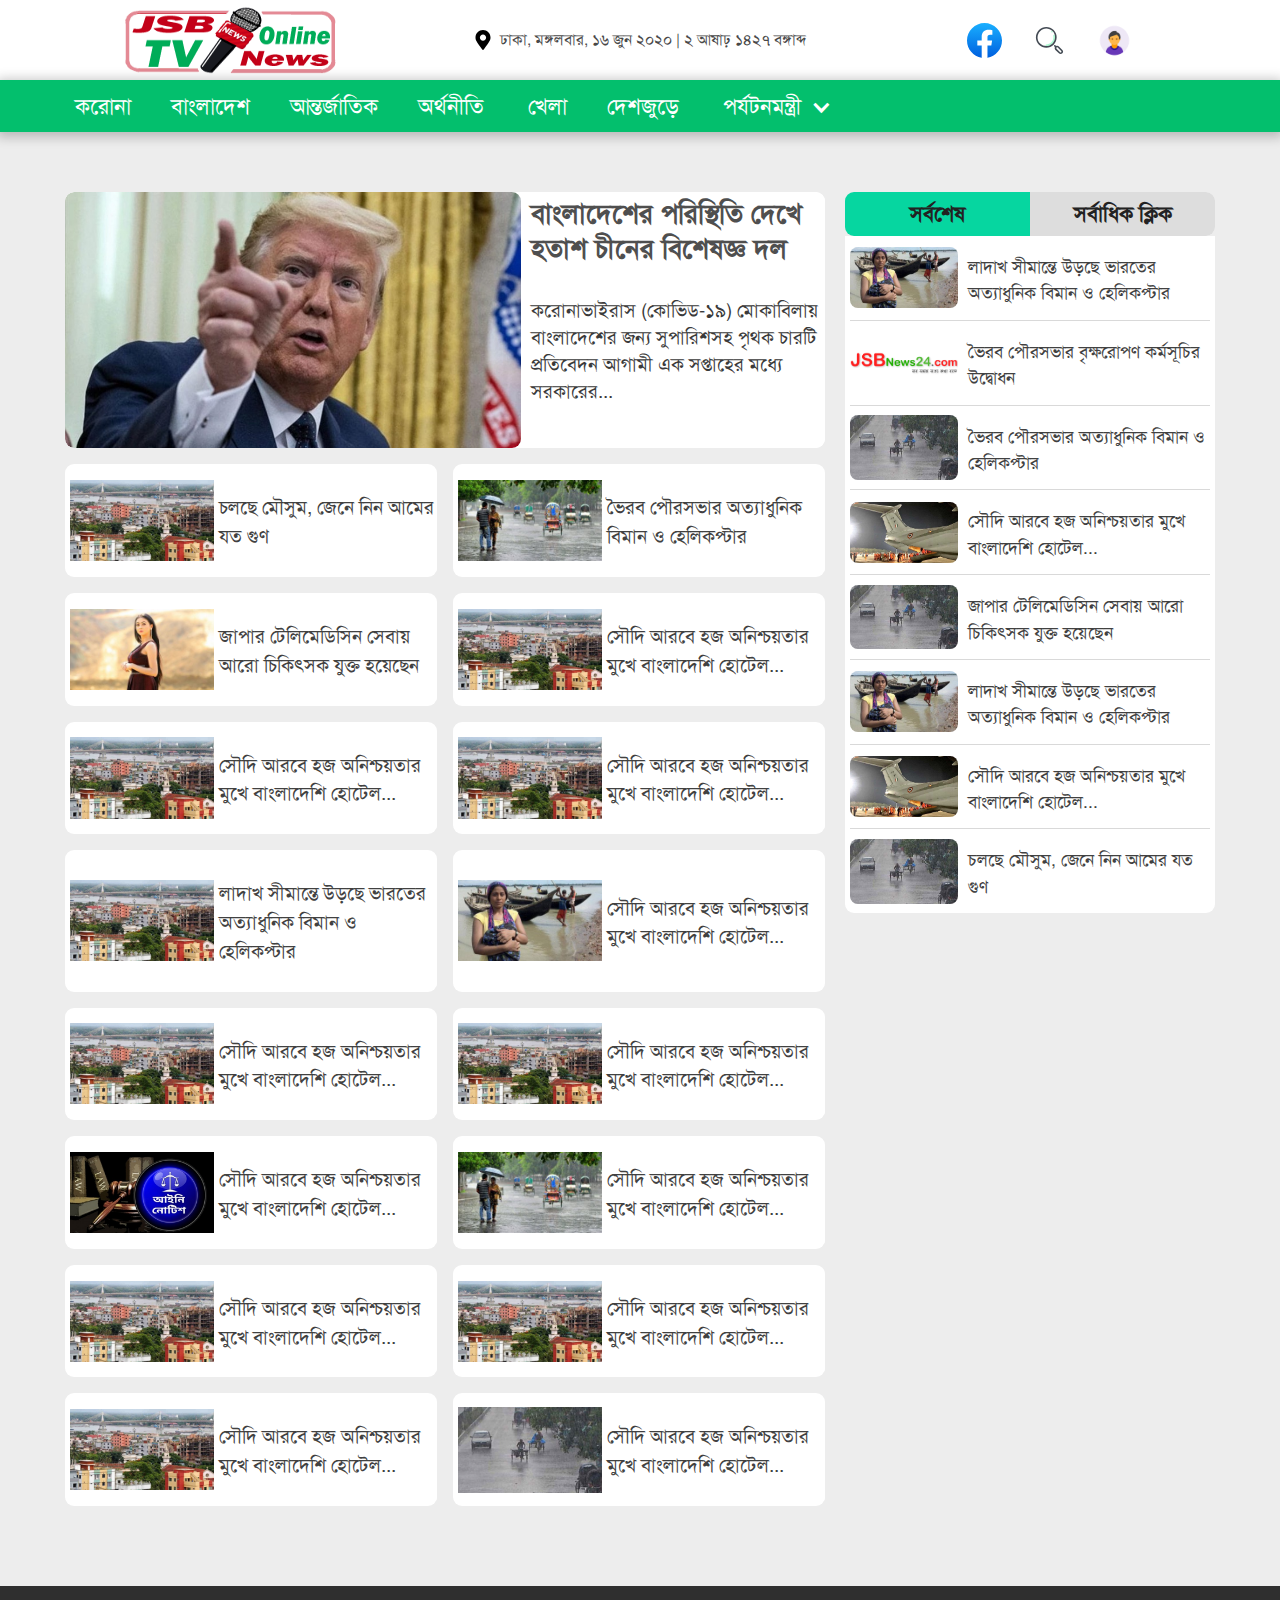
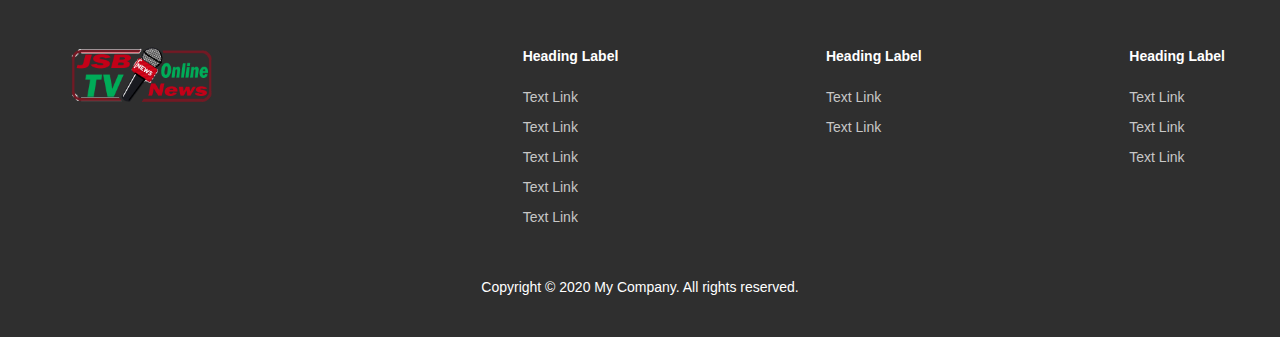
==== commit 1fa3e16c: "Fix" ====
--- a/cat.htm
+++ b/cat.htm
@@ -1,6 +1,6 @@
 <!DOCTYPE html>
 
-<html data-wf-page="5eef7b1b35ddb6d08516d915" data-wf-site="5ee8eca224a7f662449e1079">
+<html>
     <head>
         <meta charset="utf-8" />
         <title>Not Found</title>
@@ -10,13 +10,7 @@
         <link href="css/normalize.css" rel="stylesheet" type="text/css" />
         <link href="css/w3.min.css" rel="stylesheet" type="text/css" />
         <link href="css/style.css" rel="stylesheet" type="text/css" />
-        <script type="text/javascript">
-            !(function (o, c) {
-                var n = c.documentElement,
-                    t = " w-mod-";
-                (n.className += t + "js"), ("ontouchstart" in o || (o.DocumentTouch && c instanceof DocumentTouch)) && (n.className += t + "touch");
-            })(window, document);
-        </script>
+
         <link href="images/favicon.ico" rel="shortcut icon" type="image/x-icon" />
         <link href="images/webclip.png" rel="apple-touch-icon" />
     </head>
--- a/css/style.css
+++ b/css/style.css
@@ -183,7 +183,7 @@
   margin: 10px 20px;
   padding: 10px 11px 10px 15px;
   background-color: transparent;
-  background-image: url("https://uploads-ssl.webflow.com/5ee8eca224a7f662449e1079/5eec77a8fe118d4c8bd8ba6b_icons8-search.svg");
+  background-image: url("../images/icons8-search.svg");
   background-position: 50% 50%;
   background-size: contain;
   background-repeat: no-repeat;
@@ -2282,7 +2282,7 @@
 
 @font-face {
   font-family: 'Solaimanlipi';
-  src: url('https://uploads-ssl.webflow.com/5ee8eca224a7f662449e1079/5ee8fec04c0da22deab66931_SolaimanLipi.woff') format('woff');
+  src: url('../font/SolaimanLipi.woff') format('woff');
   font-weight: 400;
   font-style: normal;
 }